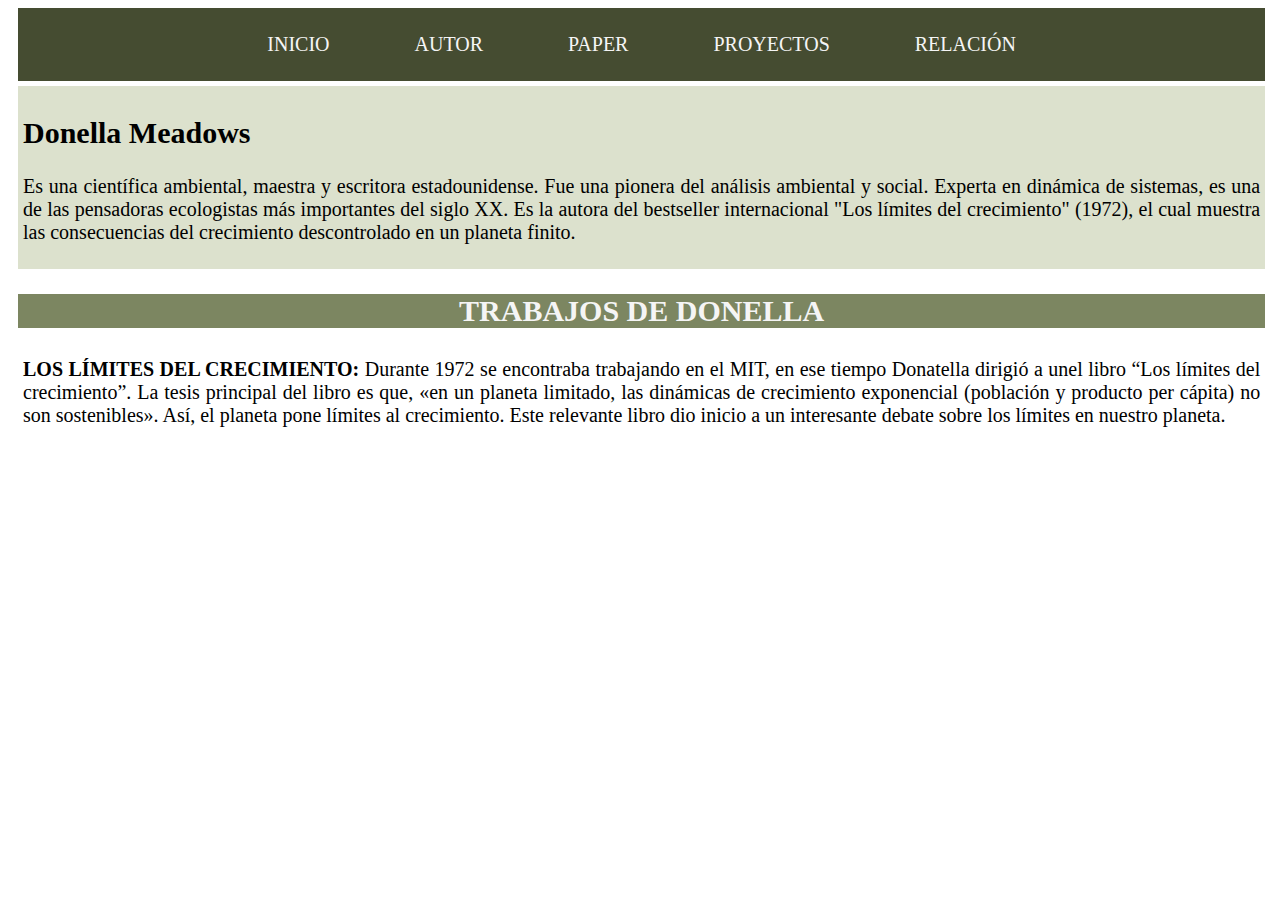
==== autor.html @ 51701ece "pagina" ====
<!DOCTYPE html>
<html>
<head>
	<meta charset="utf-8">
	<meta name="viewport" content="width=device-width, initial-scale=1">
	<link rel="stylesheet" type="text/css" href="autor.css">
	<title>paper</title>
</head>
<body>

	
<header>
    
    <nav>

        <a href="index.html">INICIO</a>
        <a href="autor.html">AUTOR</a>
        <a href="paper.html">PAPER</a>
        <a href="proyecto.html">PROYECTOS</a>
        <a href="relación.html">RELACIÓN</a>

 
    </nav>

 </header>  




<div class="bio">

<h2>Donella Meadows</h2>
<p>Es una científica ambiental, maestra y escritora estadounidense. Fue una pionera del análisis ambiental y social. Experta en dinámica de sistemas, es una de las pensadoras ecologistas más importantes del siglo XX. Es la autora del bestseller internacional "Los límites del crecimiento" (1972), el cual muestra las consecuencias del crecimiento descontrolado en un planeta finito.</p>
</div> 


<div class="trabajos">
<h2>TRABAJOS DE DONELLA</h2>
<p><b>LOS LÍMITES DEL CRECIMIENTO:</b>  Durante 1972 se encontraba trabajando en el MIT, en ese tiempo Donatella dirigió a unel libro “Los límites del crecimiento”. La tesis principal del libro es que, «en un planeta limitado, las dinámicas de crecimiento exponencial (población y producto per cápita) no son sostenibles». Así, el planeta pone límites al crecimiento. Este relevante libro dio inicio a un interesante debate sobre los límites en nuestro planeta.</p>
</div>
---- autor.css ----
@import url('https://fonts.googleapis.com/css2?family=Poppins:wght@300&family=Squada+One&display=swap');

body {font-family: "Squada";
width: 99vw;
font-size: 20px;
text-align: justify;}

header {background-color:#454C31;
text-align: center;
margin-right: 10px;
margin-left: 10px;
padding: 20px 0px; }

nav a{
    display: inline-block;
    color: whitesmoke;
    text-decoration: none;
    margin: 0px 30px;
    padding: 5px 10px;
    border-radius: 20px;

}

nav a:hover{
    background-color: #232C0C ;
    color: #fff;

  }

.bio {background-color: #DCE1CD;
margin-left: 10px;
margin-right: 10px;
padding: 5px;
margin-top: 5px}

.trabajos h2 {background-color: #7C8661;
margin-left: 10px;
margin-right: 10px;
color: whitesmoke;
text-align: center;}

.trabajos p {margin-left: 10px;
margin-right: 10px;
padding: 5px}
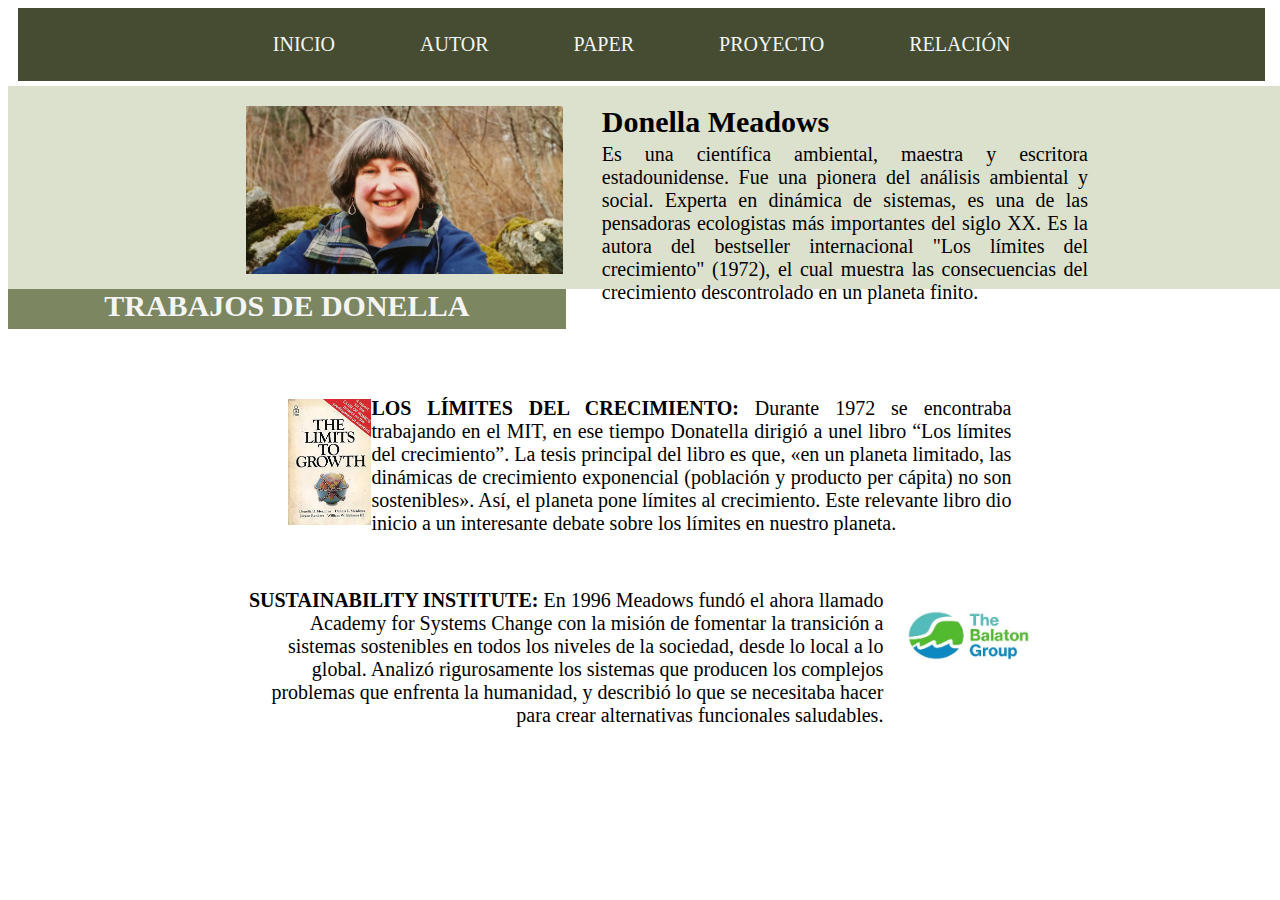
==== commit 595378c5: "tengo sueño" ====
--- a/autor.html
+++ b/autor.html
@@ -16,7 +16,7 @@
         <a href="index.html">INICIO</a>
         <a href="autor.html">AUTOR</a>
         <a href="paper.html">PAPER</a>
-        <a href="proyecto.html">PROYECTOS</a>
+        <a href="proyecto.html">PROYECTO</a>
         <a href="relación.html">RELACIÓN</a>
 
  
@@ -25,17 +25,32 @@
  </header>  
 
 
+<div class="bio">
 
 
-<div class="bio">
+<img src="img/donatella.jpeg" class="donella">
+
 
 <h2>Donella Meadows</h2>
 <p>Es una científica ambiental, maestra y escritora estadounidense. Fue una pionera del análisis ambiental y social. Experta en dinámica de sistemas, es una de las pensadoras ecologistas más importantes del siglo XX. Es la autora del bestseller internacional "Los límites del crecimiento" (1972), el cual muestra las consecuencias del crecimiento descontrolado en un planeta finito.</p>
 </div> 
 
 
+<div class="trabajoss"></div>
+
 <div class="trabajos">
 <h2>TRABAJOS DE DONELLA</h2>
+<img src="img/libro.jpeg" class="libro">
 <p><b>LOS LÍMITES DEL CRECIMIENTO:</b>  Durante 1972 se encontraba trabajando en el MIT, en ese tiempo Donatella dirigió a unel libro “Los límites del crecimiento”. La tesis principal del libro es que, «en un planeta limitado, las dinámicas de crecimiento exponencial (población y producto per cápita) no son sostenibles». Así, el planeta pone límites al crecimiento. Este relevante libro dio inicio a un interesante debate sobre los límites en nuestro planeta.</p>
 </div> 
 
+
+<img src="img/coso.jpeg" class="coso">
+<div class="trabajos2">
+    
+
+<p><b>SUSTAINABILITY INSTITUTE: </b>  En 1996 Meadows fundó el ahora llamado Academy for Systems Change con la misión de fomentar la transición a sistemas sostenibles en todos los niveles de la sociedad, desde lo local a lo global. Analizó rigurosamente los sistemas que producen los complejos problemas que enfrenta la humanidad, y describió lo que se necesitaba hacer para crear alternativas funcionales saludables. 
+</p>
+</div> 
+
+
--- a/autor.css
+++ b/autor.css
@@ -29,20 +29,69 @@
   }
 
 .bio {background-color: #DCE1CD;
-margin-left: 10px;
-margin-right: 10px;
 padding: 5px;
-margin-top: 5px}
+margin-top: 5px;
+width: 100%}
+
+.bio h2 {margin-left: 46%;
+    position: absolute;
+    margin-top: -14%;
+}
+
+.bio p {margin-left: 46%;
+    position: absolute;
+    margin-top: -11%;
+    margin-right: 15%;
+}
 
 .trabajos h2 {background-color: #7C8661;
-margin-left: 10px;
-margin-right: 10px;
+margin-left: 0%;
+margin-right: 0%;
 color: whitesmoke;
-text-align: center;}
+text-align: center;
+width: 44%;
+height:40px;
+margin-top: 0px;
+font-size: 30px}
+
 
 .trabajos p {margin-left: 10px;
-margin-right: 10px;
-padding: 5px}
+margin-right: 0%;
+margin-left: 28%;
+padding: 5px;
+width: 50%;
+margin-top: 3%;
+position: absolute;}
+
+.donella {width: 25%;
+    margin-left: 18%;
+    margin-top: 10px;
+    padding: 5px}
 
 
+.bio1 h2 {margin-left: 20%;
+    margin-right: 20%;
+}
 
+.libro {width: 6.5%;
+margin-left: 280px;
+margin-top: 3.5%;
+position: absolute;
+}
+
+
+.coso {width: 10%;
+margin-left: 70%;
+margin-top: 20%;
+position: absolute;}
+
+.trabajos2 p {margin-left: 10px;
+margin-right: 0%;
+margin-left: 18%;
+padding: 5px;
+width: 50%;
+margin-top: 18%;
+text-align: right;
+position: absolute;}
+
+
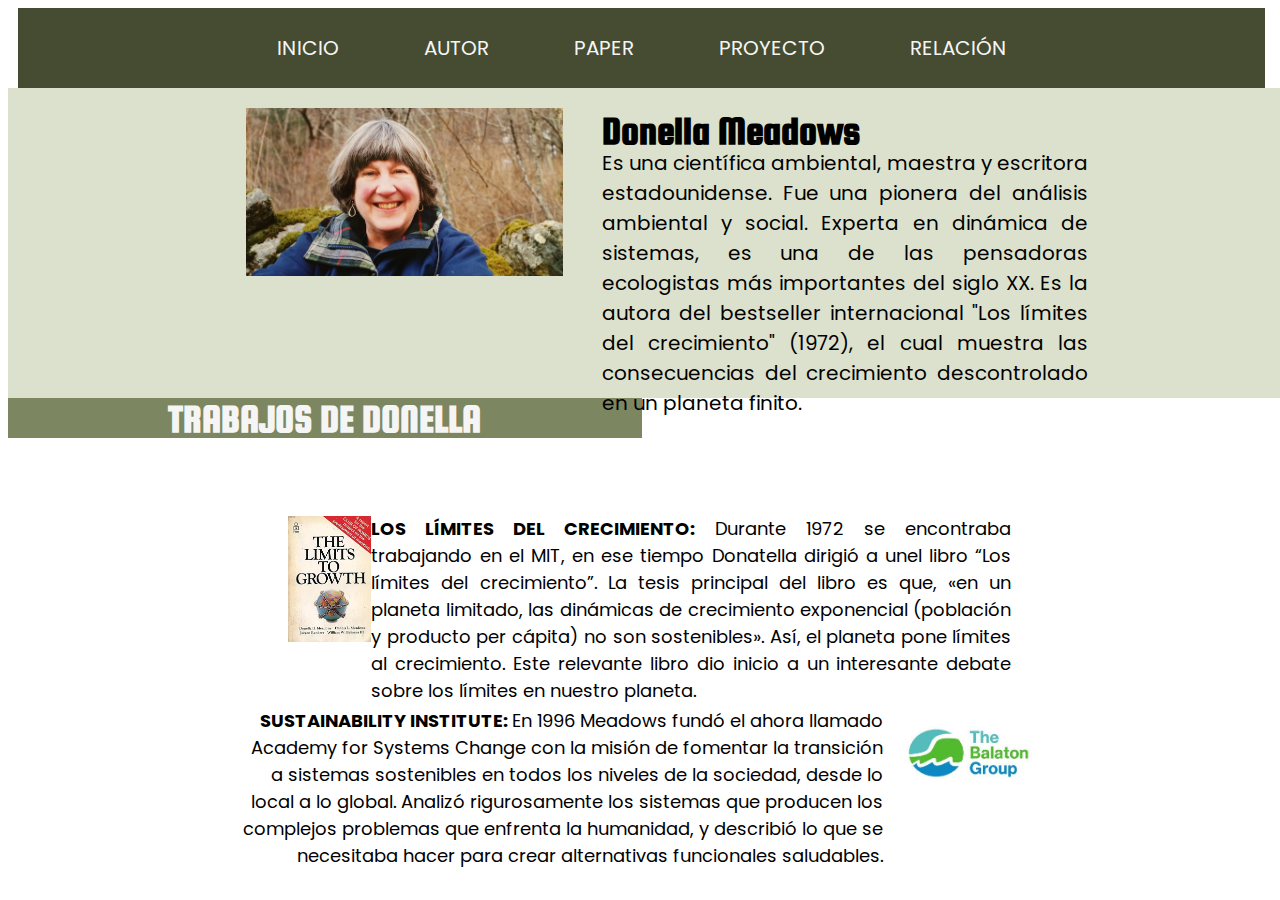
==== commit 26095b09: "cambios" ====
--- a/autor.html
+++ b/autor.html
@@ -28,7 +28,7 @@
 <div class="bio">
 
 
-<img src="img/donatella.jpeg" class="donella">
+<img src="img/donatella.jpeg" class="donella" width="30px">
 
 
 <h2>Donella Meadows</h2>
--- a/autor.css
+++ b/autor.css
@@ -1,7 +1,7 @@
 
-  @import url('https://fonts.googleapis.com/css2?family=Poppins:wght@300&family=Squada+One&display=swap');
+ @import url('https://fonts.googleapis.com/css2?family=Poppins:wght@300&family=Squada+One&display=swap');
 
-body {font-family: "Squada";
+body {font-family:"Poppins";
 width: 99vw;
 font-size: 20px;
 text-align: justify;}
@@ -30,18 +30,22 @@
 
 .bio {background-color: #DCE1CD;
 padding: 5px;
-margin-top: 5px;
-width: 100%}
+margin-top: 0px;
+width: 100%;
+height: 300px;}
 
 .bio h2 {margin-left: 46%;
     position: absolute;
     margin-top: -14%;
+    font-size: 40px;
+    font-family: "Squada One";
 }
 
 .bio p {margin-left: 46%;
     position: absolute;
     margin-top: -11%;
     margin-right: 15%;
+    font-size: 20px;
 }
 
 .trabajos h2 {background-color: #7C8661;
@@ -49,10 +53,11 @@
 margin-right: 0%;
 color: whitesmoke;
 text-align: center;
-width: 44%;
+width: 50%;
 height:40px;
 margin-top: 0px;
-font-size: 30px}
+font-size: 40px;
+font-family: "Squada One";}
 
 
 .trabajos p {margin-left: 10px;
@@ -61,7 +66,8 @@
 padding: 5px;
 width: 50%;
 margin-top: 3%;
-position: absolute;}
+position: absolute;
+font-size: 18px;}
 
 .donella {width: 25%;
     margin-left: 18%;
@@ -92,6 +98,7 @@
 width: 50%;
 margin-top: 18%;
 text-align: right;
-position: absolute;}
+position: absolute;
+font-size: 18px;}
 
 
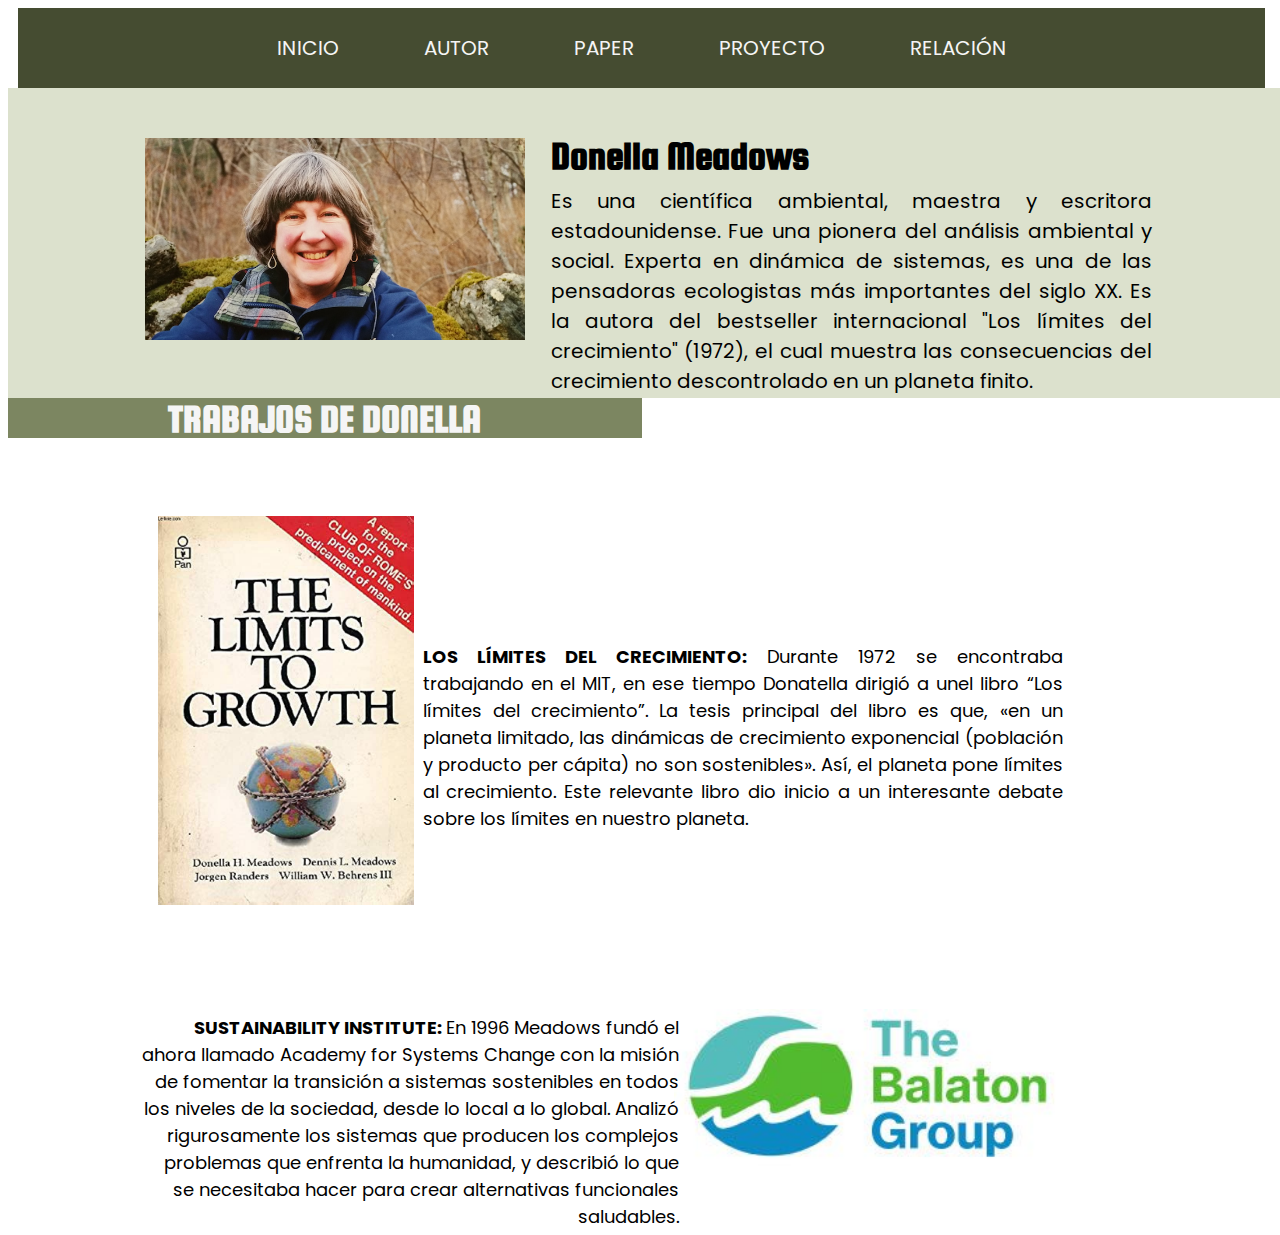
==== commit 6878f17a: "terminamos" ====
--- a/autor.html
+++ b/autor.html
@@ -40,14 +40,18 @@
 
 <div class="trabajos">
 <h2>TRABAJOS DE DONELLA</h2>
-<img src="img/libro.jpeg" class="libro">
+
+<a href="https://www.clubofrome.org/publication/the-limits-to-growth/"><img src="img/libro.jpeg" class="libro"></a>
 <p><b>LOS LÍMITES DEL CRECIMIENTO:</b>  Durante 1972 se encontraba trabajando en el MIT, en ese tiempo Donatella dirigió a unel libro “Los límites del crecimiento”. La tesis principal del libro es que, «en un planeta limitado, las dinámicas de crecimiento exponencial (población y producto per cápita) no son sostenibles». Así, el planeta pone límites al crecimiento. Este relevante libro dio inicio a un interesante debate sobre los límites en nuestro planeta.</p>
 </div> 
 
 
-<img src="img/coso.jpeg" class="coso">
+<a href="https://www.balatongroup.org/"><img src="img/coso.jpeg" class="coso"></a> 
 <div class="trabajos2">
     
+
+
+
 
 <p><b>SUSTAINABILITY INSTITUTE: </b>  En 1996 Meadows fundó el ahora llamado Academy for Systems Change con la misión de fomentar la transición a sistemas sostenibles en todos los niveles de la sociedad, desde lo local a lo global. Analizó rigurosamente los sistemas que producen los complejos problemas que enfrenta la humanidad, y describió lo que se necesitaba hacer para crear alternativas funcionales saludables. 
 </p>
--- a/autor.css
+++ b/autor.css
@@ -34,17 +34,17 @@
 width: 100%;
 height: 300px;}
 
-.bio h2 {margin-left: 46%;
+.bio h2 {margin-left: 42%;
     position: absolute;
-    margin-top: -14%;
+    margin-top: -17%;
     font-size: 40px;
     font-family: "Squada One";
 }
 
-.bio p {margin-left: 46%;
+.bio p {margin-left: 42%;
     position: absolute;
-    margin-top: -11%;
-    margin-right: 15%;
+    margin-top: -13%;
+    margin-right: 10%;
     font-size: 20px;
 }
 
@@ -60,43 +60,43 @@
 font-family: "Squada One";}
 
 
-.trabajos p {margin-left: 10px;
-margin-right: 0%;
-margin-left: 28%;
+.trabajos p {margin-left: 10%;
+margin-right: 10%;
+margin-left: 32%;
 padding: 5px;
 width: 50%;
-margin-top: 3%;
+margin-top: 13%;
 position: absolute;
 font-size: 18px;}
 
-.donella {width: 25%;
-    margin-left: 18%;
-    margin-top: 10px;
+.donella {width: 30%;
+    margin-left: 10%;
+    margin-top: 40px;
     padding: 5px}
 
 
 .bio1 h2 {margin-left: 20%;
-    margin-right: 20%;
+    margin-right: 30%;
 }
 
-.libro {width: 6.5%;
-margin-left: 280px;
+.libro {width: 20%;
+margin-left: 150px;
 margin-top: 3.5%;
 position: absolute;
 }
 
 
-.coso {width: 10%;
-margin-left: 70%;
-margin-top: 20%;
+.coso {width: 30%;
+margin-left: 52%;
+margin-top: 42%;
 position: absolute;}
 
 .trabajos2 p {margin-left: 10px;
-margin-right: 0%;
-margin-left: 18%;
+margin-right: %;
+margin-left: 10%;
 padding: 5px;
-width: 50%;
-margin-top: 18%;
+width: 42%;
+margin-top: 42%;
 text-align: right;
 position: absolute;
 font-size: 18px;}
